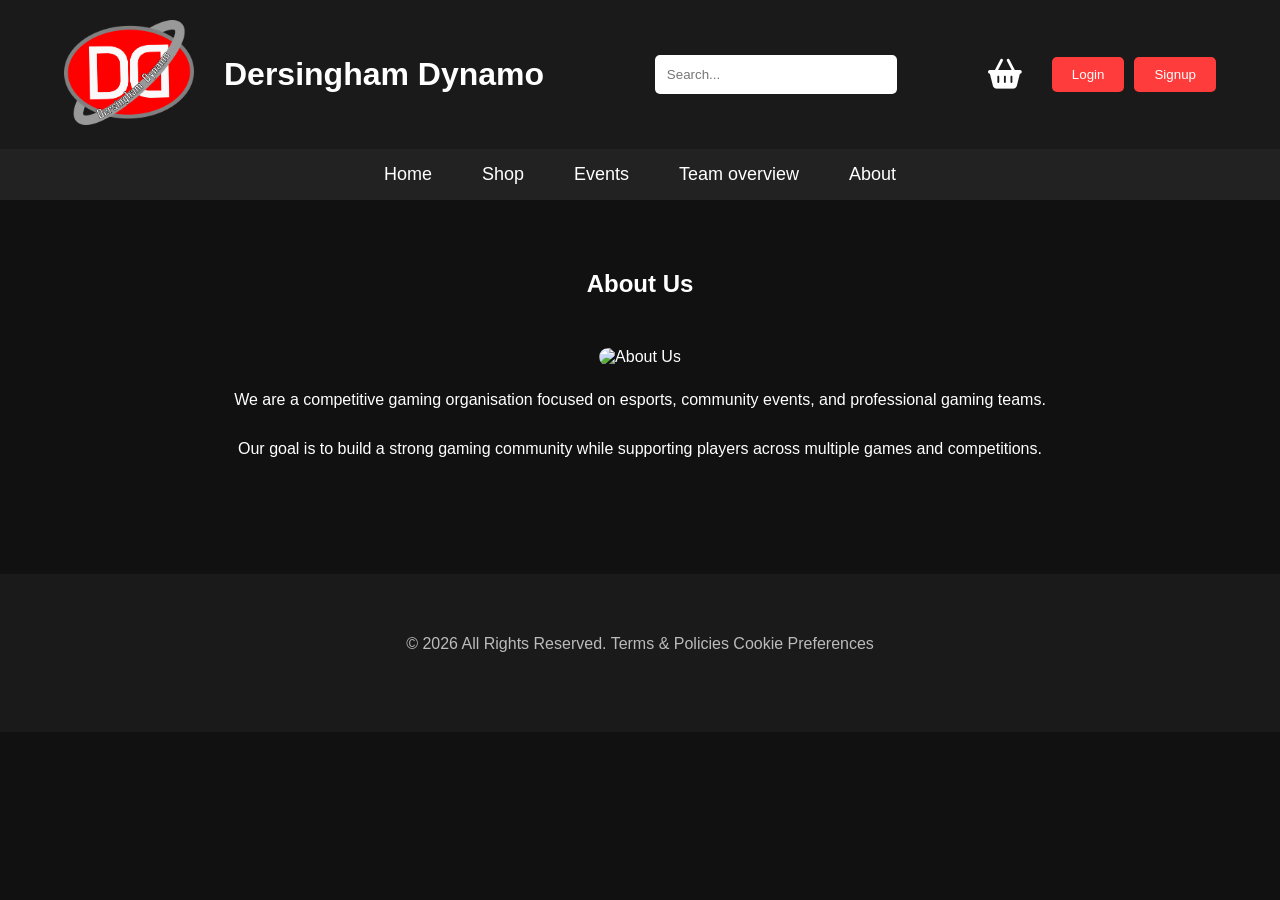
==== about.html @ b9bfe31e "assignment updated" ====
<!DOCTYPE html>
<html lang="en">
<head>
    <meta charset="UTF-8">
    <meta name="viewport" content="width=device-width, initial-scale=1.0">
    <title>About Us</title>

    <link rel="stylesheet" href="stylesheet/about.css">

    <!-- Font Awesome Icons -->
    <link rel="stylesheet"
    href="https://cdnjs.cloudflare.com/ajax/libs/font-awesome/6.5.1/css/all.min.css">
    
    <!-- header-navbar link -->
    <link rel="stylesheet" href="stylesheet/style.css">
</head>
<body>

    <!-- ================= HEADER ================= -->

    <header>

        <div class="top-header">

            <!-- Logo -->
            <div class="logo">
                <img src="Assets/Logo & Jersy/Logo 2 ALT.png" alt="Website Logo">
            </div>

            <h1>
                Dersingham Dynamo
            </h1>

            <!-- Search Bar -->
            <div class="search-container">
                <input type="text" placeholder="Search...">
            </div>

            <!-- Basket Icon -->
            <div class="basket-icon">
                <i class="fa-solid fa-basket-shopping"></i>
            </div>
            
            <!-- Login & Signup -->
            <div class="auth-buttons">
                <button>Login</button>
                <button>Signup</button>
            </div>

        </div>

        <!-- Navigation -->
        <nav>

            <ul>

                <li><a href="index.html">Home</a></li>

                <li><a href="shop.html">Shop</a></li>

                <li><a href="event.html">Events</a></li>

                <li><a href="teamovr.html">Team overview</a></li>

                <li><a href="about.html">About</a></li>
            </ul>

        </nav>

    </header>

    <section class="about">

        <h1>About Us</h1>

        <img src="images/about.jpg" alt="About Us">

        <p>
            We are a competitive gaming organisation focused on esports,
            community events, and professional gaming teams.
        </p>

        <p>
            Our goal is to build a strong gaming community while supporting
            players across multiple games and competitions.
        </p>

    </section>

    <footer>
        <br><br>
        <p>
            © 2026 All Rights Reserved.
            Terms & Policies
            Cookie Preferences
        </p>
        <br><br><br>
    </footer>
</body>
</html>
---- stylesheet/about.css ----
body{
    background:#111;
    color:white;
    font-family:Arial;
}

.about{
    text-align:center;
    padding:40px;
}

.about img{
    width:500px;
    max-width:100%;
    border-radius:10px;
    margin:20px 0;
}

.about p{
    width:70%;
    margin:auto;
    margin-bottom:20px;
    line-height:1.8;
}
---- stylesheet/style.css ----
/* ================= GLOBAL ================= */
*{
    margin:0;
    padding:0;
    box-sizing:border-box;
}

body{
    font-family:Arial, sans-serif;
    background:#111;
    color:white;
}

/* ================= HEADER ================= */
header{
    width:100%;
    background:#1a1a1a;
}

/* TOP HEADER */
.top-header{
    width:100%;
    display:flex;
    justify-content:space-between;
    align-items:center;
    padding:20px 5%;
    flex-wrap:wrap;
}

/* LOGO */
.logo img{
    width: 130px;
    height:auto;
    /* padding: 15px; */
}

/* title text */
h1{
    text-align:center;
    padding:30px;
}

/* SEARCH BAR */
.search-container{
    flex:1;
    display:flex;
    justify-content:center;
    /* padding:10px; */
    position: relative;
}

.search-container input{
    width:60%;
    padding:12px;
    border:none;
    border-radius:5px;
    outline:none;
}

/* BASKET */
.basket-icon{
    padding: 10px;
}

.basket-icon i{
    padding-right: 20px;
    font-size: 30px;
    cursor: pointer;
}

/* LOGIN SIGNUP BUTTONS */
.auth-buttons{
    display:flex;
    gap:10px;
}

.auth-buttons button{
    padding:10px 20px;
    border:none;
    background:#ff3c3c;
    color:white;
    cursor:pointer;
    border-radius:5px;
    transition:0.3s;
}

.auth-buttons button:hover{
    background:#ff5f5f;
    /* width: 2px; */
}

/* ================= NAVIGATION ================= */
nav{
    width:100%;
    background:#222;
}

nav ul{
    display:flex;
    justify-content:center;
    align-items:center;
    list-style:none;
    padding:15px 0;
    gap:50px;
}

/* nav ul li:hover{
    border: 2px solid #ff3c3c;
} */

nav ul li a{
    text-decoration:none;
    color:white;
    font-size:18px;
    transition:0.3s;
}

nav ul li a:hover{
    color:#ff3c3c;
    /* border: 2px solid #ff3c3c; */
}

/* ================= BANNER ================= */
.banner-slideshow{
    width:100%;
    height:450px;
    overflow:hidden;
    position:relative;
}

.banner-slide{
    width:100%;
    height:100%;
    display:none;
}

.banner-slide.active{
    display:block;
}

.banner-slide img{
    width:100%;
    height:100%;
    object-fit:cover;
}

/* ================= LATEST NEWS ================= */
.latest-news{
    width:100%;
    padding:60px 5%;
}

.latest-news h2{
    text-align:center;
    margin-bottom:40px;
    font-size:35px;
}

/* NEWS CONTAINER */
.news-container{
    display:flex;
    justify-content:center;
    gap:30px;
    flex-wrap:wrap;
}

/* NEWS BOX */
.news-box{
    width:350px;
    background:#1f1f1f;
    border-radius:10px;
    overflow:hidden;
    transition:0.3s;
}

.news-box:hover{
    transform:translateY(-5px);
}

/* IMAGE */
.news-image img{
    width:100%;
    height:220px;
    object-fit:cover;
}

/* TEXT */
.news-text{
    padding:20px;
}

.news-text a{
    text-decoration: none;
    color: white;
}

.news-text a:hover{
    text-decoration: underline;
    color: #ff3c3c;
}

.news-text p{
    line-height:1.6;
    color:#dddddd;
}

/* ================= FOOTER ================= */
footer{
    width:100%;
    background:#1a1a1a;
    text-align:center;
    padding:25px;
    margin-top:50px;
}

footer p{
    color:#bbb;
}

/* ================= RESPONSIVE ================= */
@media(max-width:900px){

    .top-header{
        flex-direction:column;
        gap:20px;
    }

    .search-container{
        width:100%;
    }

    .search-container input{
        width:100%;
    }

    nav ul{
        gap:20px;
        flex-wrap:wrap;
    }

    .banner-slideshow{
        height:300px;
    }

}
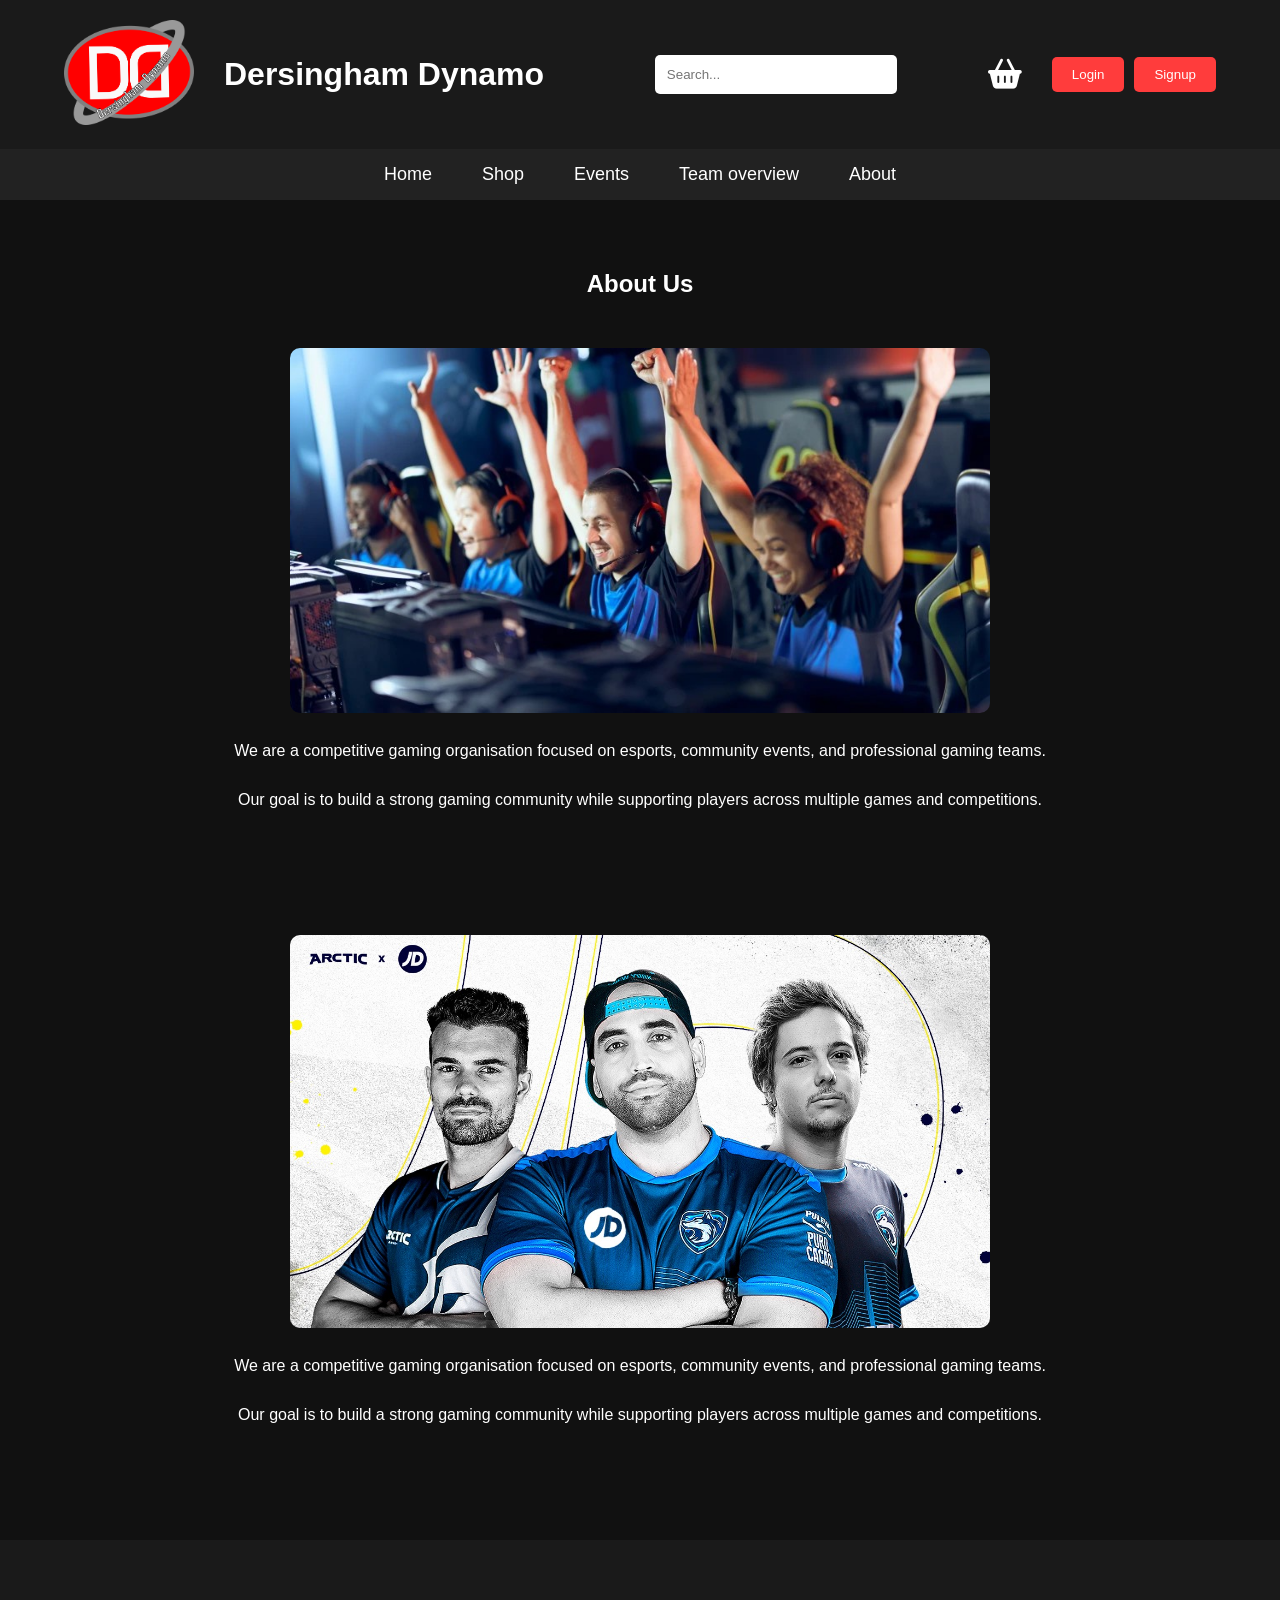
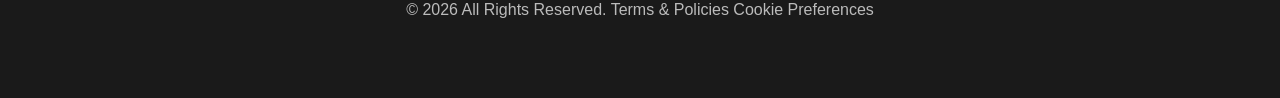
==== commit 513d2378: "team edited" ====
--- a/about.html
+++ b/about.html
@@ -73,7 +73,23 @@
 
         <h1>About Us</h1>
 
-        <img src="images/about.jpg" alt="About Us">
+        <img src="Assets/About/celebrate.jpg" alt="About Us">
+
+        <p>
+            We are a competitive gaming organisation focused on esports,
+            community events, and professional gaming teams.
+        </p>
+
+        <p>
+            Our goal is to build a strong gaming community while supporting
+            players across multiple games and competitions.
+        </p>
+
+    </section>
+
+    <section class="about">
+
+        <img src="Assets/About/Arctic-Gaming.jpeg" alt="About Us">
 
         <p>
             We are a competitive gaming organisation focused on esports,
--- a/stylesheet/about.css
+++ b/stylesheet/about.css
@@ -10,7 +10,7 @@
 }
 
 .about img{
-    width:500px;
+    width:700px;
     max-width:100%;
     border-radius:10px;
     margin:20px 0;
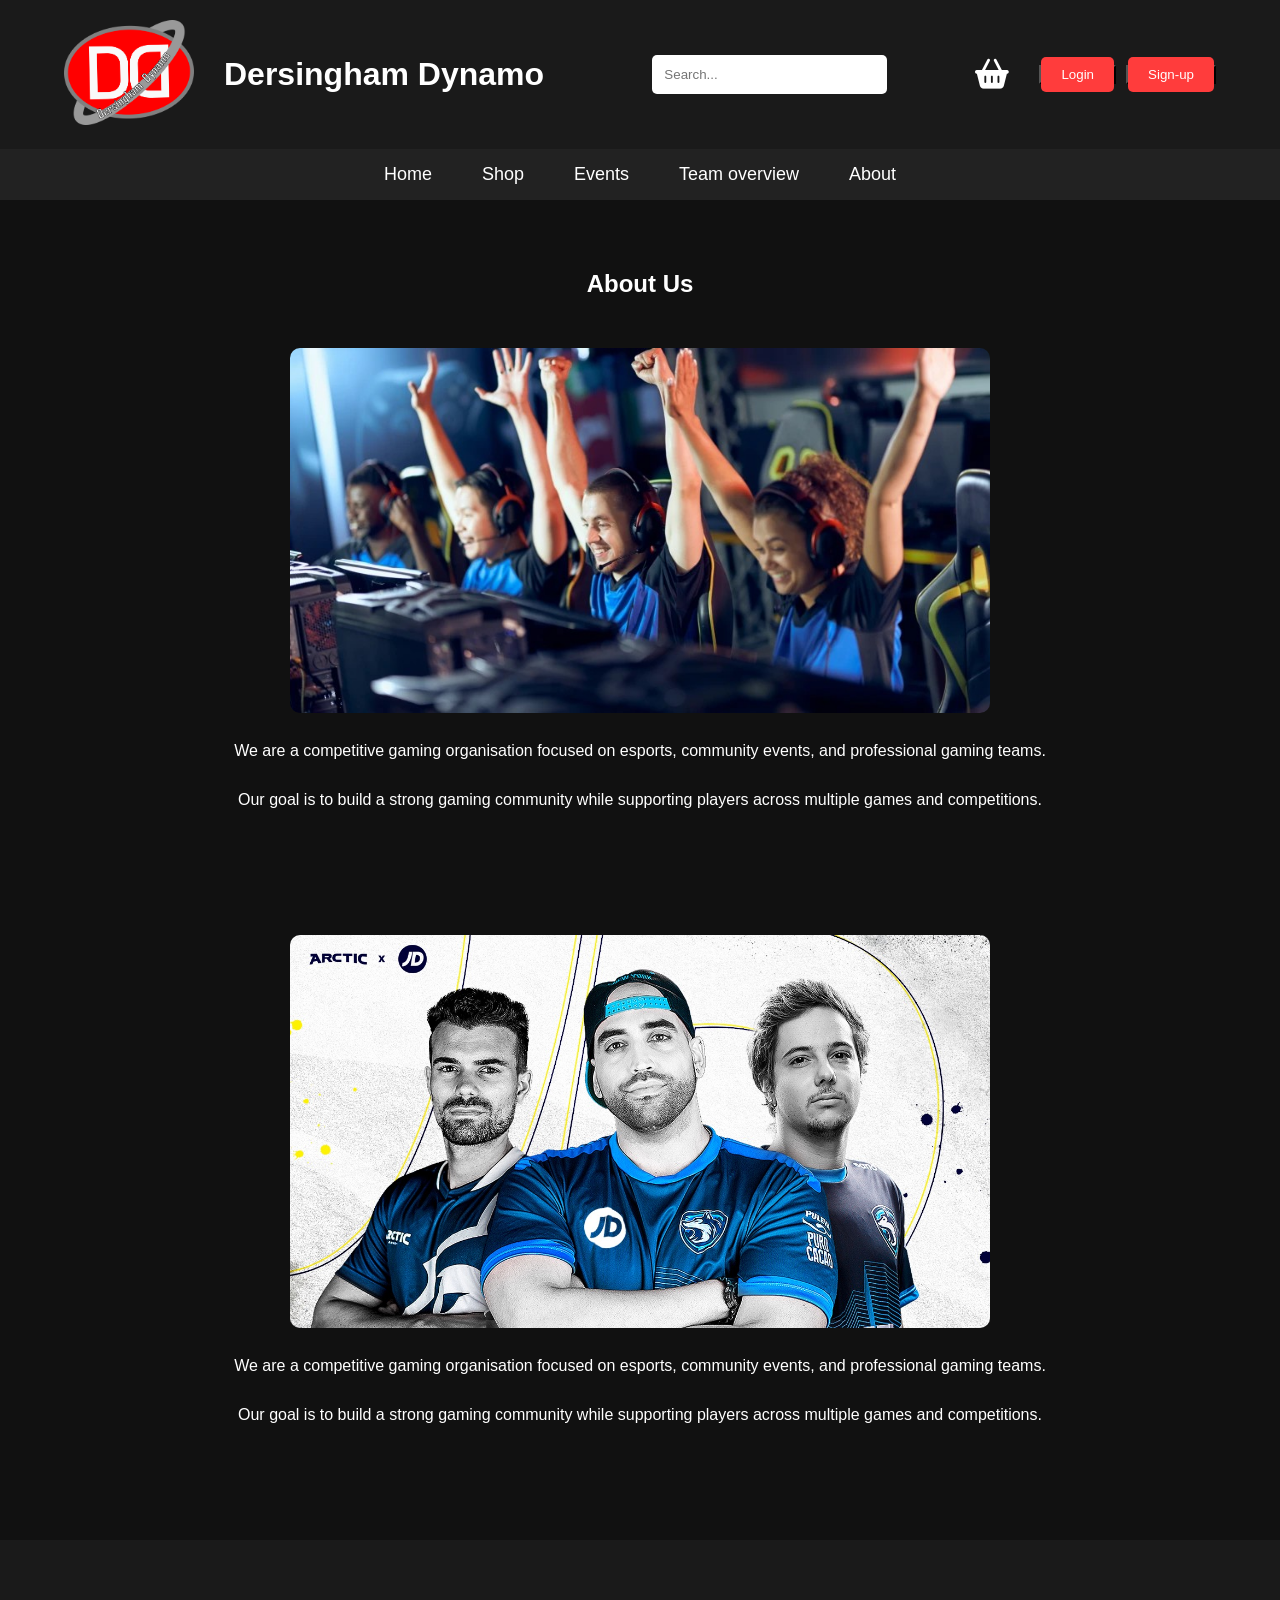
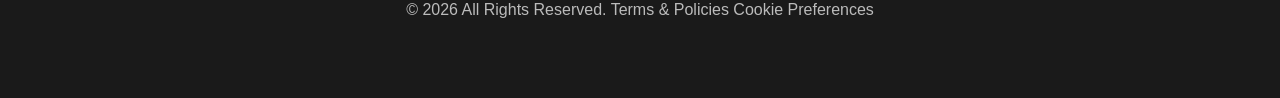
==== commit a91f202e: "Finishing touches applied" ====
--- a/about.html
+++ b/about.html
@@ -43,8 +43,18 @@
             
             <!-- Login & Signup -->
             <div class="auth-buttons">
-                <button>Login</button>
-                <button>Signup</button>
+
+                <button>
+                    <a href="login.html">
+                        Login
+                    </a>
+                </button>
+
+                <button>
+                    <a href="signup.html">
+                        Sign-up
+                    </a>
+                </button>
             </div>
 
         </div>
@@ -103,14 +113,16 @@
 
     </section>
 
-    <footer>
-        <br><br>
-        <p>
-            © 2026 All Rights Reserved.
-            Terms & Policies
-            Cookie Preferences
-        </p>
-        <br><br><br>
-    </footer>
 </body>
+
+<footer>
+    <br><br>
+    <p>
+        © 2026 All Rights Reserved.
+        Terms & Policies
+        Cookie Preferences
+    </p>
+    <br><br><br>
+</footer>
+
 </html>
--- a/stylesheet/style.css
+++ b/stylesheet/style.css
@@ -9,6 +9,7 @@
     font-family:Arial, sans-serif;
     background:#111;
     color:white;
+    padding:0;
 }
 
 /* ================= HEADER ================= */
@@ -74,7 +75,7 @@
     gap:10px;
 }
 
-.auth-buttons button{
+.auth-buttons button a{
     padding:10px 20px;
     border:none;
     background:#ff3c3c;
@@ -82,11 +83,17 @@
     cursor:pointer;
     border-radius:5px;
     transition:0.3s;
-}
-
-.auth-buttons button:hover{
+    transform: scale(0.3);
+    text-decoration: none;
+}
+
+.auth-buttons button a:hover{
     background:#ff5f5f;
     /* width: 2px; */
+}
+
+.auth-buttons button{
+background: none;
 }
 
 /* ================= NAVIGATION ================= */
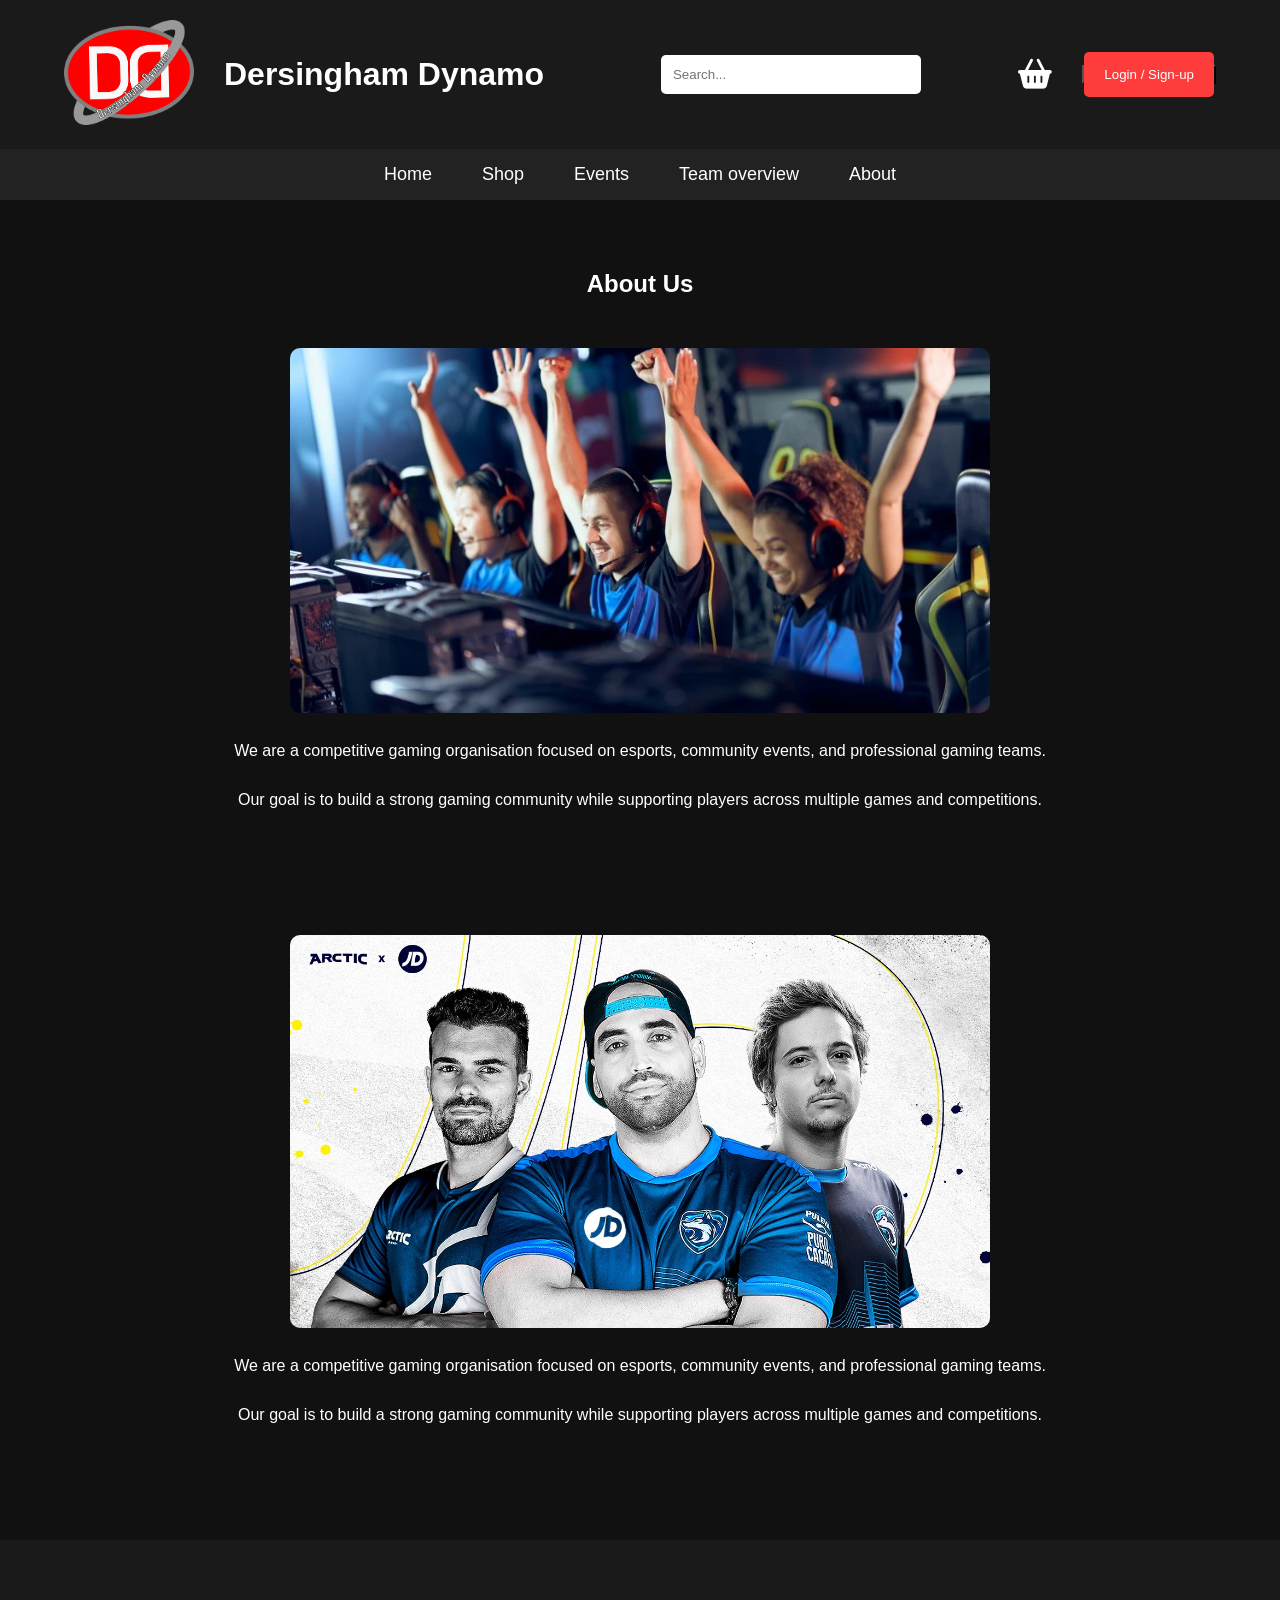
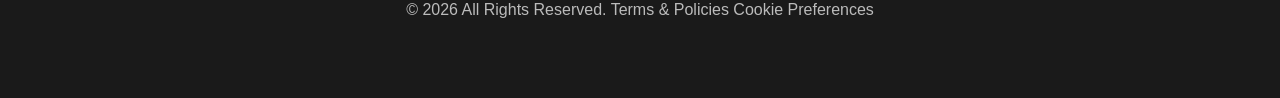
==== commit 7562b24a: "login and signup done" ====
--- a/about.html
+++ b/about.html
@@ -46,15 +46,15 @@
 
                 <button>
                     <a href="login.html">
-                        Login
+                        Login / Sign-up
                     </a>
                 </button>
 
-                <button>
+                <!-- <button>
                     <a href="signup.html">
                         Sign-up
                     </a>
-                </button>
+                </button> -->
             </div>
 
         </div>
--- a/stylesheet/style.css
+++ b/stylesheet/style.css
@@ -76,7 +76,7 @@
 }
 
 .auth-buttons button a{
-    padding:10px 20px;
+    padding:15px 20px;
     border:none;
     background:#ff3c3c;
     color:white;
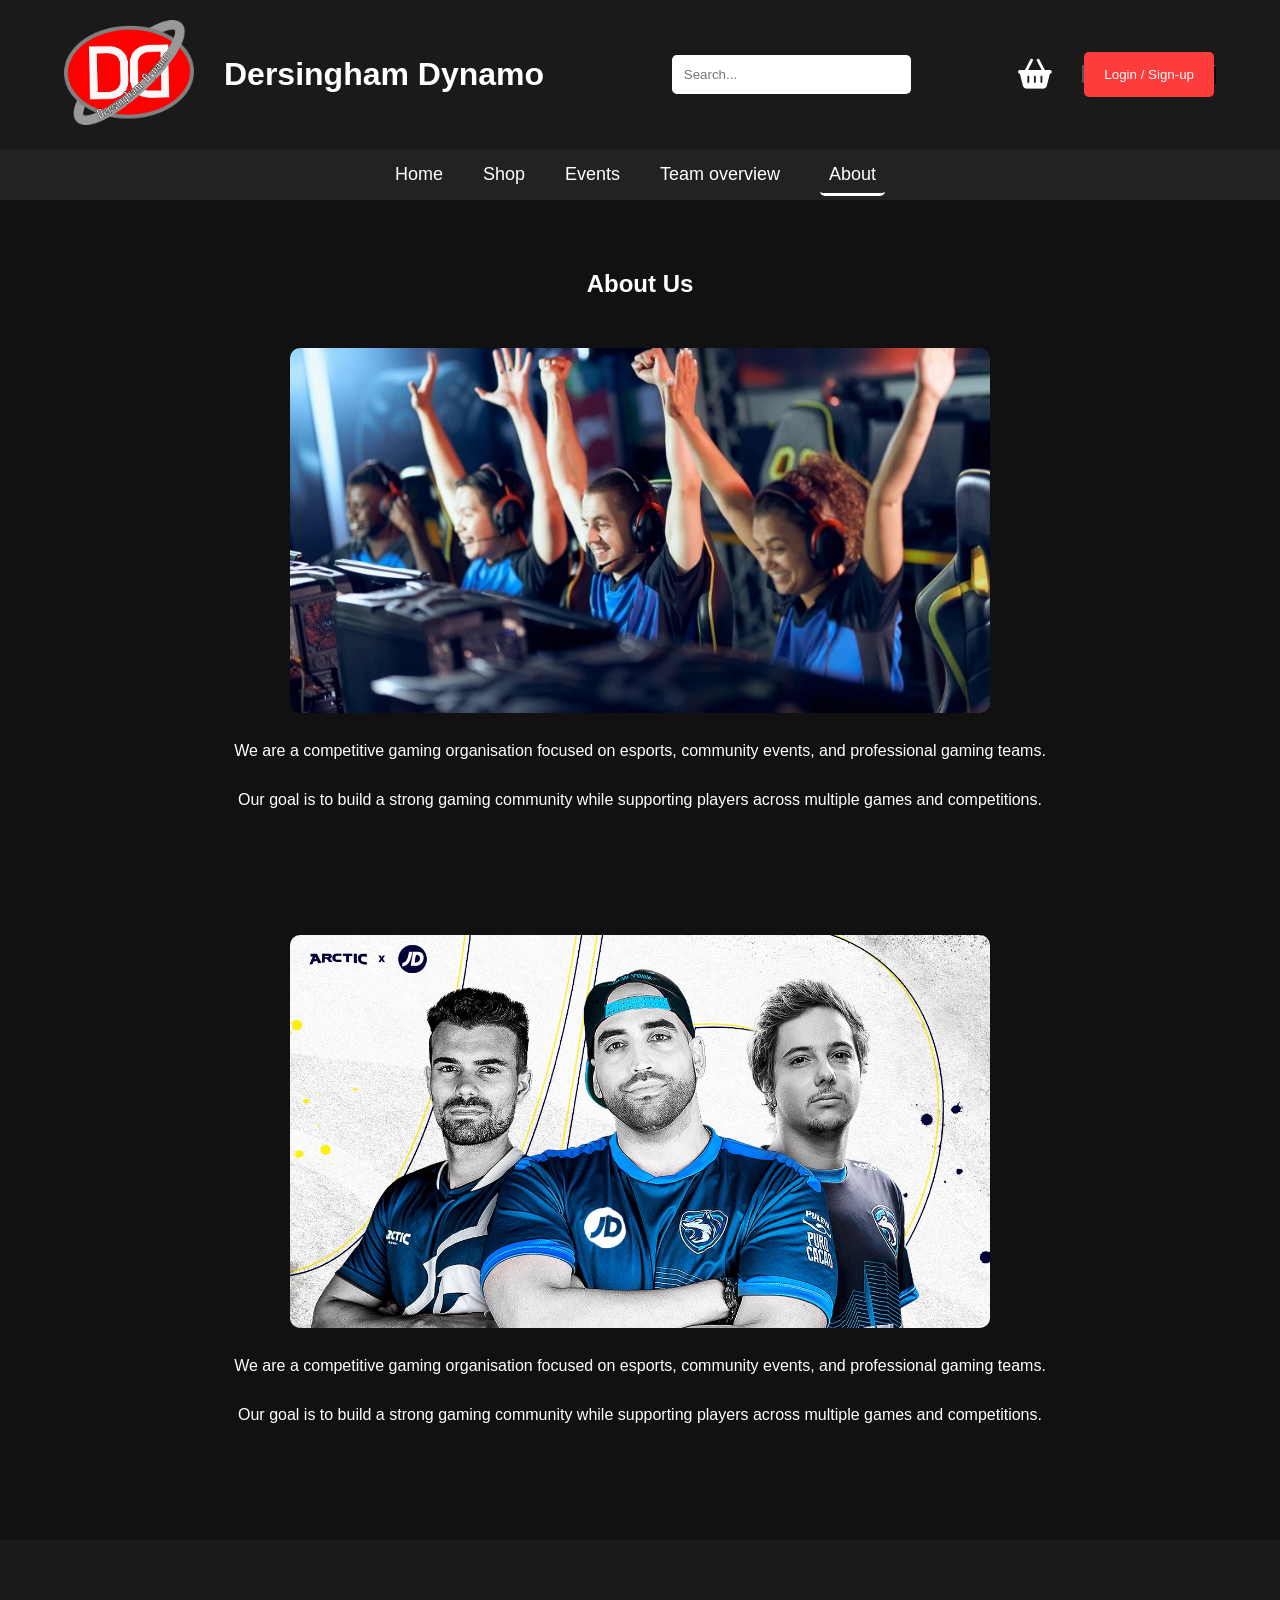
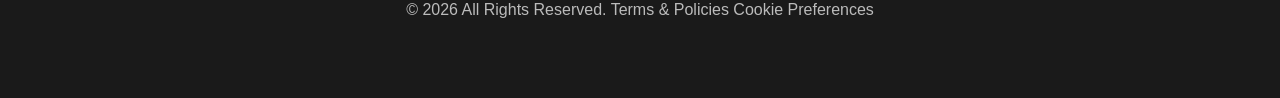
==== commit 14af8518: "Javascript added" ====
--- a/about.html
+++ b/about.html
@@ -17,7 +17,6 @@
 <body>
 
     <!-- ================= HEADER ================= -->
-
     <header>
 
         <div class="top-header">
@@ -38,7 +37,9 @@
 
             <!-- Basket Icon -->
             <div class="basket-icon">
-                <i class="fa-solid fa-basket-shopping"></i>
+                <a href="cart.html">
+                    <i class="fa-solid fa-basket-shopping"></i>
+                </a>
             </div>
             
             <!-- Login & Signup -->
@@ -72,7 +73,7 @@
 
                 <li><a href="teamovr.html">Team overview</a></li>
 
-                <li><a href="about.html">About</a></li>
+                <li><a class="active" href="about.html">About</a></li>
             </ul>
 
         </nav>
@@ -113,6 +114,7 @@
 
     </section>
 
+    <script src="Jscript/script.js"></script>
 </body>
 
 <footer>
--- a/stylesheet/style.css
+++ b/stylesheet/style.css
@@ -9,7 +9,6 @@
     font-family:Arial, sans-serif;
     background:#111;
     color:white;
-    padding:0;
 }
 
 /* ================= HEADER ================= */
@@ -46,21 +45,34 @@
     flex:1;
     display:flex;
     justify-content:center;
-    /* padding:10px; */
     position: relative;
 }
 
 .search-container input{
-    width:60%;
+    width: 55%;
     padding:12px;
     border:none;
     border-radius:5px;
     outline:none;
 }
 
+.search-container button{
+    width: 5%;
+    background-color: white;
+    padding: 12px;
+    border-bottom-right-radius: 5px;
+    border-top-right-radius: 5px;
+    cursor: pointer;
+}
+
 /* BASKET */
 .basket-icon{
     padding: 10px;
+}
+
+.basket-icon a i{
+    text-decoration: none;
+    color: white;
 }
 
 .basket-icon i{
@@ -108,18 +120,21 @@
     align-items:center;
     list-style:none;
     padding:15px 0;
-    gap:50px;
-}
-
-/* nav ul li:hover{
-    border: 2px solid #ff3c3c;
-} */
+    gap:40px;
+}
 
 nav ul li a{
     text-decoration:none;
     color:white;
     font-size:18px;
     transition:0.3s;
+}
+
+nav ul li a.active{
+    border-bottom: white solid;
+    border-radius: 5px;
+    transition:0.3s;
+    padding: 9px;
 }
 
 nav ul li a:hover{
@@ -226,6 +241,16 @@
 
 /* ================= RESPONSIVE ================= */
 @media(max-width:900px){
+    
+    .top-header{
+    width:100%;
+    display:flex;
+    flex-direction: column;
+    justify-content: flex-start;
+    align-items:center;
+    padding:20px 5%;
+    flex-wrap:wrap;
+    }
 
     .top-header{
         flex-direction:column;
@@ -233,11 +258,20 @@
     }
 
     .search-container{
-        width:100%;
+        width:90%;
     }
 
     .search-container input{
-        width:100%;
+        width:90%;
+    }
+
+    .search-container button{
+    width: 14%;
+    background-color: lightgrey;
+    padding: 12px;
+    border-bottom-right-radius: 5px;
+    border-top-right-radius: 5px;
+    cursor: pointer;
     }
 
     nav ul{
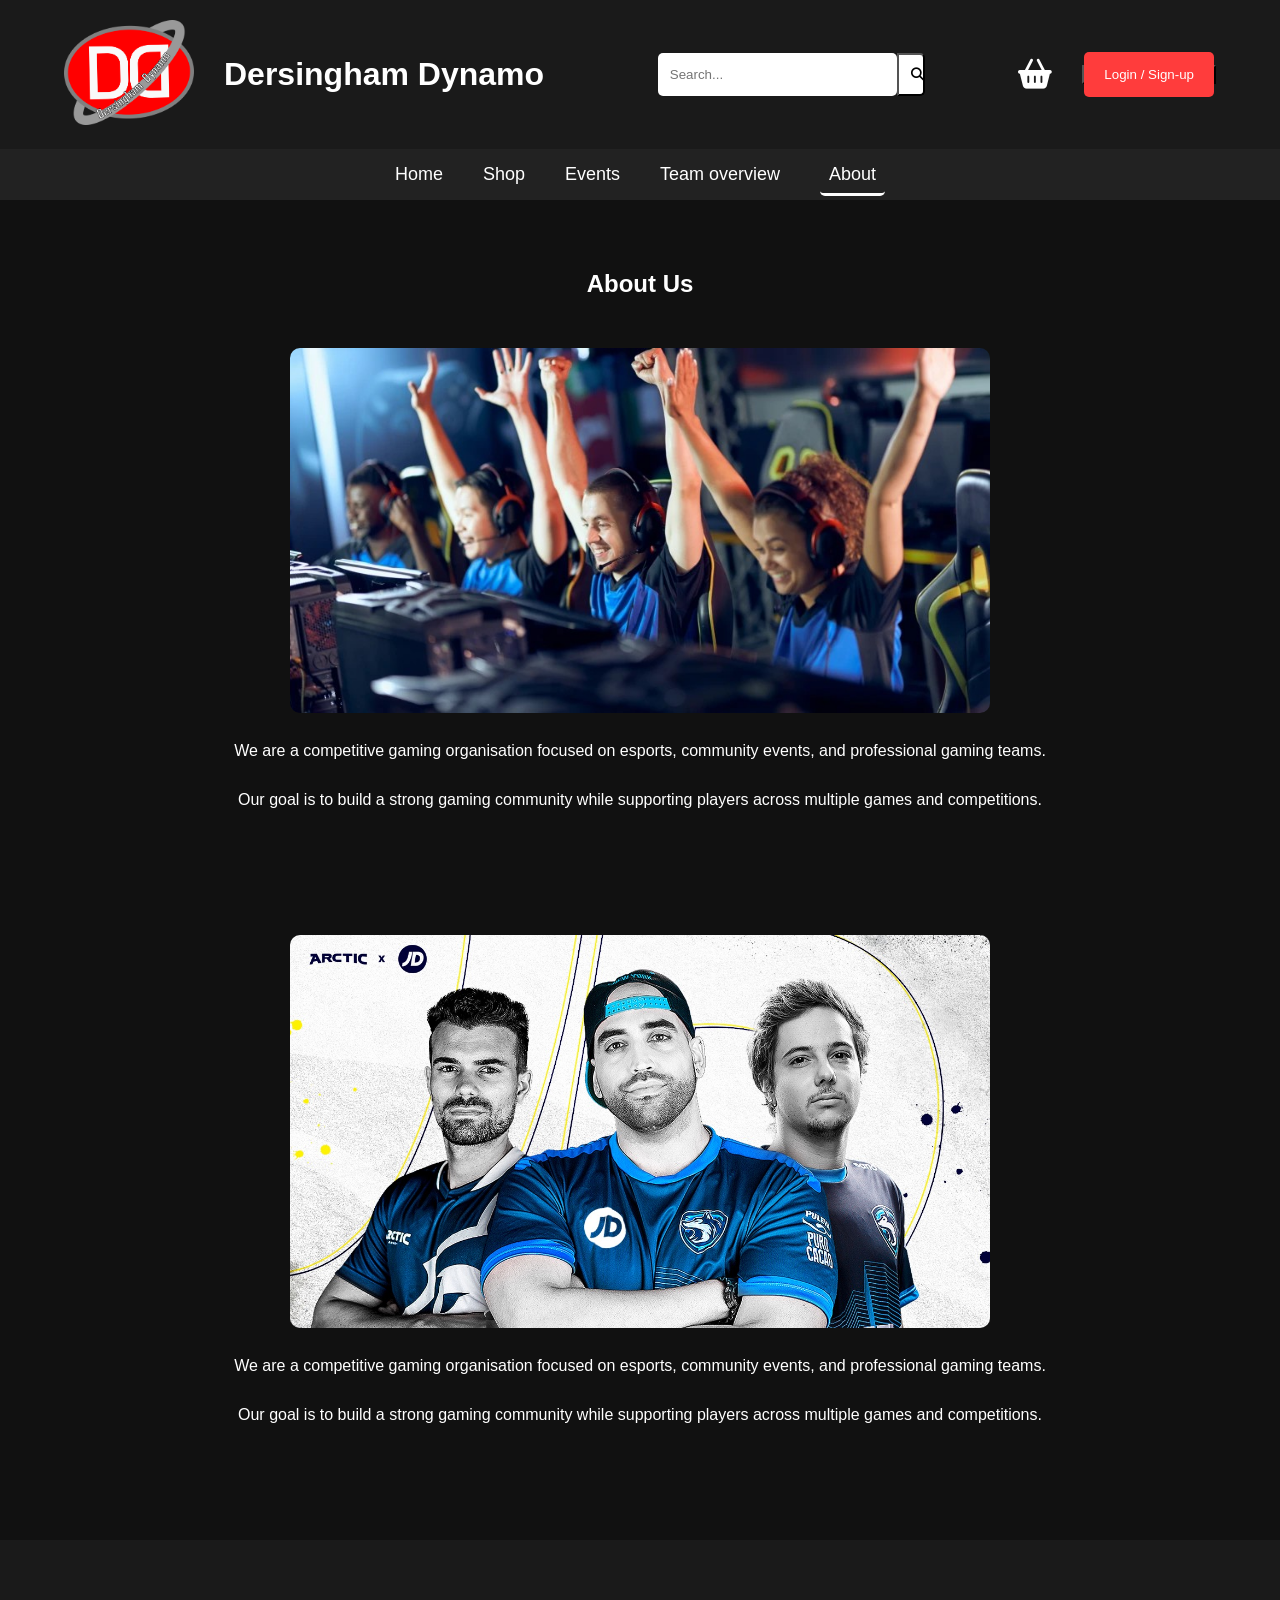
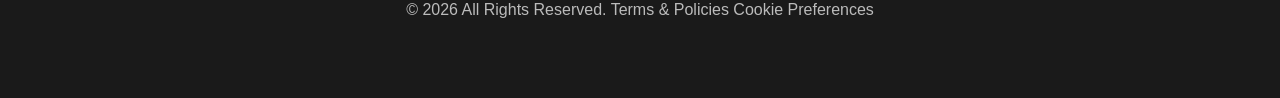
==== commit a355fee6: "about page edited" ====
--- a/about.html
+++ b/about.html
@@ -32,7 +32,8 @@
 
             <!-- Search Bar -->
             <div class="search-container">
-                <input type="text" placeholder="Search...">
+                <input id="search-input" type="text" placeholder="Search...">
+                <button id="search-btn"><i class="fa-solid fa-magnifying-glass"></i></button>
             </div>
 
             <!-- Basket Icon -->
